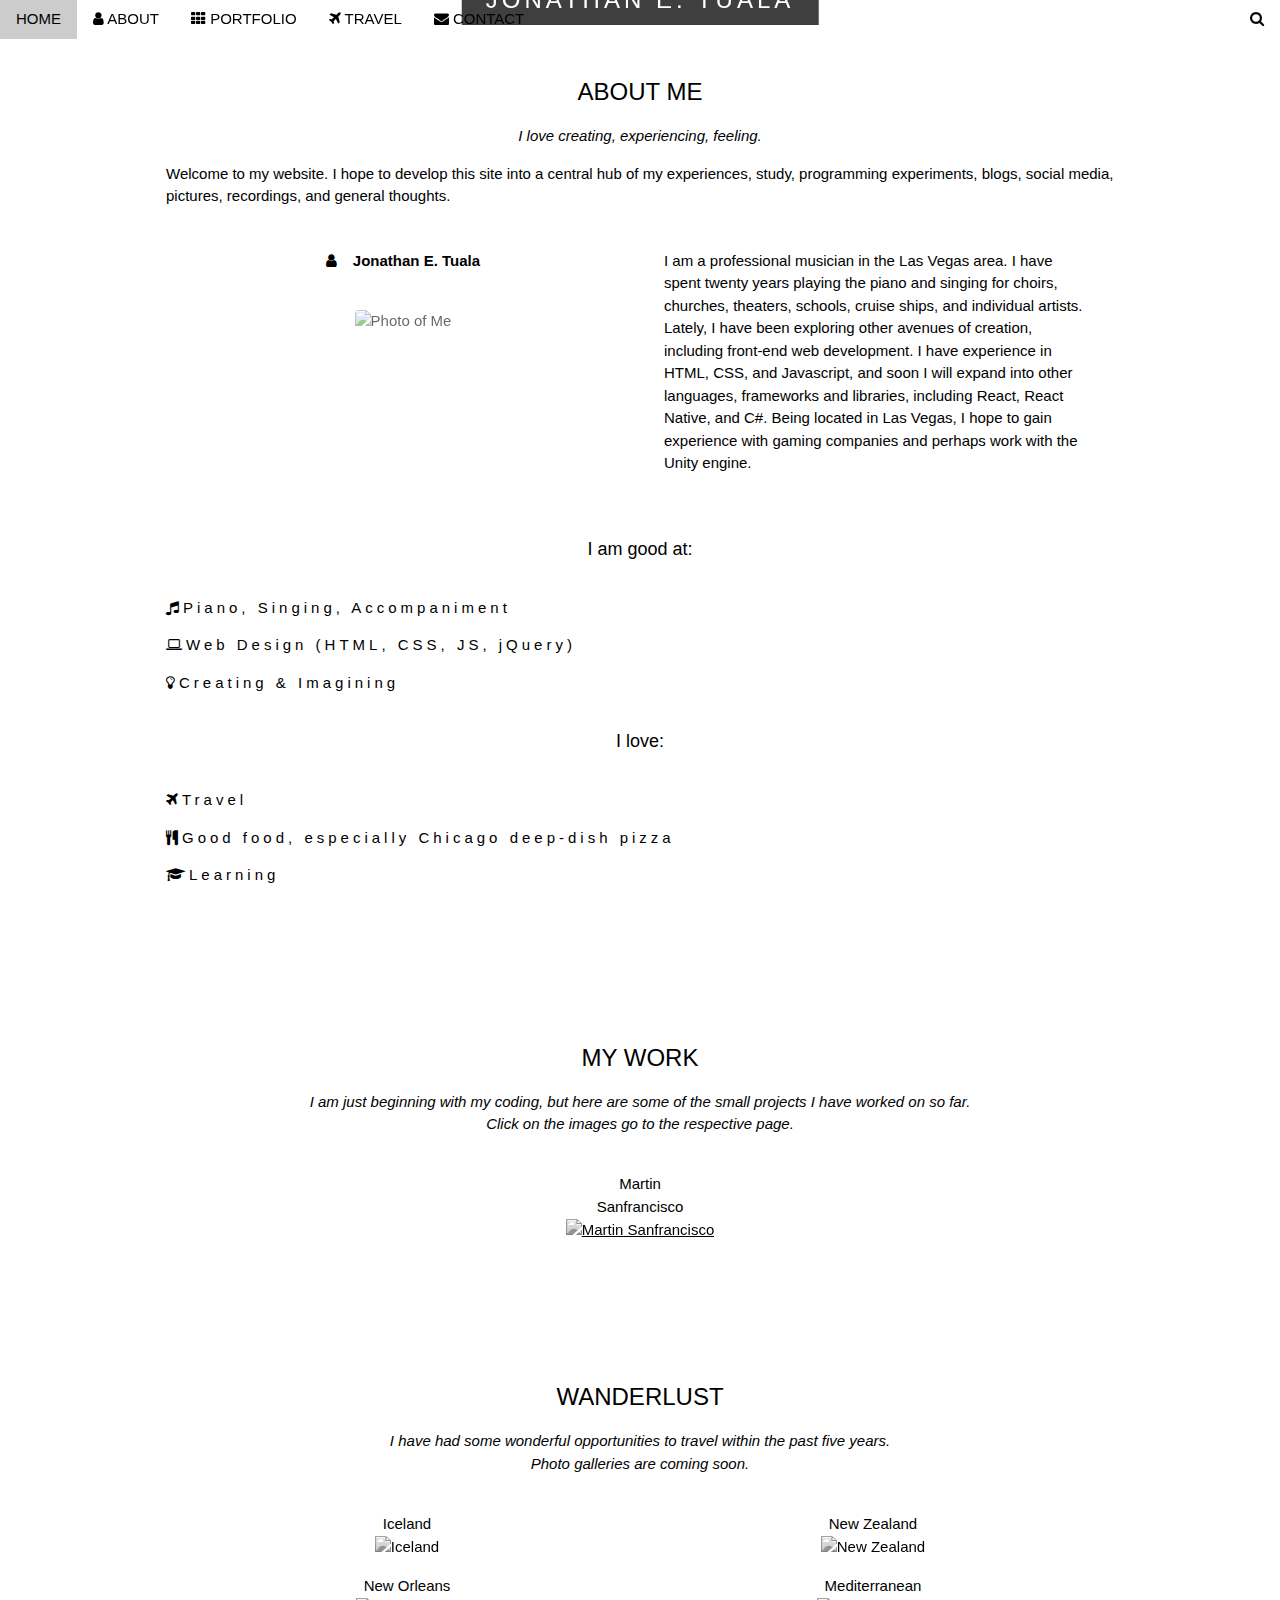
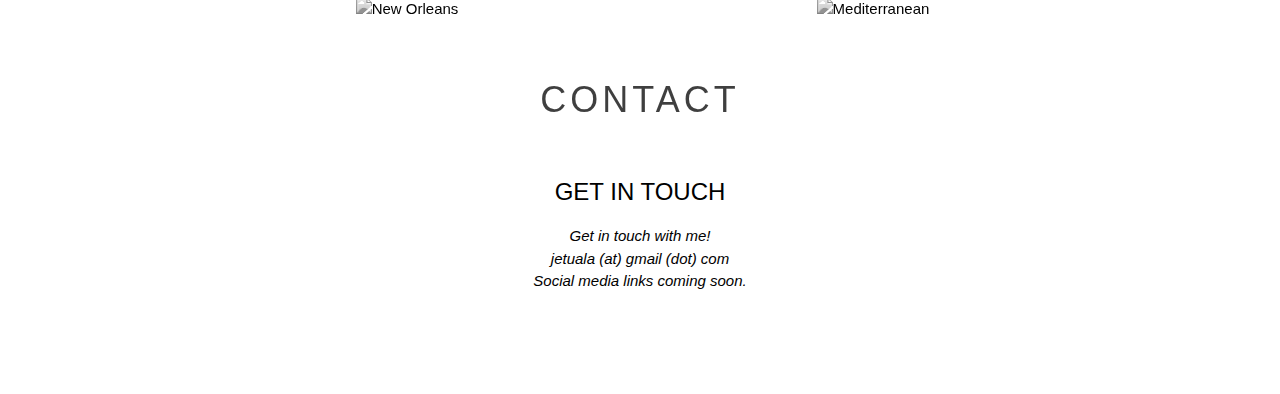
==== indexjonathan.html @ a67e8d63 "Add files via upload" ====
<!doctype html>

<html lang="en">
<head>
  <meta charset="utf-8">

  <title>Jonathan E. Tuala</title>
  <meta name="description" content="Homepage">
  <meta name="author" content="Jonathan E. Tuala">
  <link rel="stylesheet" href="https://www.w3schools.com/w3css/4/w3.css">
  <link rel="stylesheet" href="https://fonts.googleapis.com/css?family=Lato">
  <link rel="stylesheet" href="https://cdnjs.cloudflare.com/ajax/libs/font-awesome/4.7.0/css/font-awesome.min.css">
  <link rel="stylesheet" href="styles.css">

  <!--[if lt IE 9]>
    <script src="https://cdnjs.cloudflare.com/ajax/libs/html5shiv/3.7.3/html5shiv.js"></script>
  <![endif]-->
</head>

<body>

  <!-- Navbar (sit on top) -->
  <div class="w3-top">
    <div class="w3-bar" id="myNavbar">
      <a class="w3-bar-item w3-button w3-hover-black w3-hide-medium w3-hide-large w3-right" href="javascript:void(0);" onclick="toggleFunction()" title="Toggle Navigation Menu">
        <i class="fa fa-bars"></i>
      </a>
      <a href="#home" class="w3-bar-item w3-button">HOME</a>
      <a href="#about" class="w3-bar-item w3-button w3-hide-small"><i class="fa fa-user"></i> ABOUT</a>
      <a href="#portfolio" class="w3-bar-item w3-button w3-hide-small"><i class="fa fa-th"></i> PORTFOLIO</a>
      <a href="#travel" class="w3-bar-item w3-button w3-hide-small"><i class="fa fa-plane"></i> TRAVEL</a>
      <a href="#contact" class="w3-bar-item w3-button w3-hide-small"><i class="fa fa-envelope"></i> CONTACT</a>
      <a href="#" class="w3-bar-item w3-button w3-hide-small w3-right w3-hover-red">
        <i class="fa fa-search"></i>
      </a>
    </div>
  </div>
  <div class="bgimg-1 w3-display-container w3-opacity-min" id="home">
    <div class="w3-display-middle" style="white-space:nowrap;">
      <span class="w3-center w3-padding-large w3-black w3-xlarge w3-wide w3-animate-opacity"><span class="red">J</span>ONATHAN <span class="red">E</span>. <span class="red">T</span>UALA</span>
    </div>
  </div>

  <div class="w3-content w3-container w3-padding-64" id="about">
  <h3 class="w3-center">ABOUT ME</h3>
  <p class="w3-center"><em>I love creating, experiencing, feeling.</em></p>
  <p>Welcome to my website. I hope to develop this site into a central hub of my experiences, study, programming experiments, blogs, social media, pictures, recordings, and general thoughts.</p>
  <div class="w3-row">
    <div class="w3-col m6 w3-center w3-padding-large">
      <p><b><i class="fa fa-user w3-margin-right"></i><span class="red">J</span>onathan <span class="red">E</span>. <span class="red">T</span>uala</b></p><br>
      <img src="../images/jonathan_6133.jpg" class="w3-round w3-image w3-opacity w3-hover-opacity-off" alt="Photo of Me" width="200" height="100">
    </div>

    <!-- Hide this text on small devices -->
    <div class="w3-col m6 w3-hide-small w3-padding-large">
      <p>I am a professional musician in the Las Vegas area. I have spent twenty years playing the piano and singing for choirs, churches, theaters, schools, cruise ships, and individual artists. Lately, I have been exploring other avenues of creation, including front-end web development. I have experience in HTML, CSS, and Javascript, and soon I will expand into other languages, frameworks and libraries, including React, React Native, and C#. Being located in Las Vegas, I hope to gain experience with gaming companies and perhaps work with the Unity engine.</p>
    </div>
  </div>
  <p class="w3-large w3-center w3-padding-16">I am good at:</p>
  <p class="w3-wide"><i class="fa fa-music"></i>Piano, Singing, Accompaniment</p>
  <p class="w3-wide"><i class="fa fa-laptop"></i>Web Design (HTML, CSS, JS, jQuery)</p>
  <p class="w3-wide"><i class="fa fa-lightbulb-o"></i>Creating &#38; Imagining</p>
  <p class="w3-large w3-center w3-padding-16">I love:</p>
  <p class="w3-wide"><i class="fa fa-plane"></i>Travel</p>
  <p class="w3-wide"><i class="fa fa-cutlery"></i>Good food, especially Chicago deep-dish pizza</p>
  <p class="w3-wide"><i class="fa fa-graduation-cap"></i>Learning</p>
</div>

<!-- Second Parallax Image with Portfolio Text -->
<div class="bgimg-2 w3-display-container w3-opacity-min">
  <div class="w3-display-middle">
    <span class="w3-xxlarge w3-text-white w3-wide"><span class="red">P</span>ORTFOLIO</span>
  </div>
</div>

<!-- Container (Portfolio Section) -->
<div class="w3-content w3-container w3-padding-64" id="portfolio">
  <h3 class="w3-center">MY WORK</h3>
  <p class="w3-center"><em>I am just beginning with my coding, but here are some of the small projects I have worked on so far.<br> Click on the images go to the respective page.</em></p><br>

  <!-- Responsive Grid. Four columns on tablets, laptops and desktops. Will stack on mobile devices/small screens (100% width) -->
  <div class="w3-row-padding w3-center">
    <!-- <div class="w3-col m6 image-container">
      <div class="centered">Quiz App</div>
      <a href="quiz.html">
        <img src="../images/jean-victor-balin-unknown-red-300px.png" style="width:200px" onclick="onClick(this)" class="w3-hover-opacity w3-grayscale-max" alt="Quiz App">
      </a>
    </div>

    <div class="w3-col m6 image-container">
      <div class="centered">Opera<br>Singer</div>
      <a href="singer.html">
        <img src="../images/classical-clipart-7.jpg" style="width:200px" onclick="onClick(this)" class="w3-hover-opacity w3-grayscale-max" alt="Young Opera Singer">
      </a>
    </div>

    <div class="w3-col m3">
      <img src="/w3images/p3.jpg" style="width:100%" onclick="onClick(this)" class="w3-hover-opacity" alt="Bear closeup">
    </div>

    <div class="w3-col m3">
      <img src="/w3images/p4.jpg" style="width:100%" onclick="onClick(this)" class="w3-hover-opacity" alt="Quiet ocean">
    </div>
  </div>

  <div class="w3-row-padding w3-center w3-section">
    <div class="w3-col m6 image-container">
      <div class="centered">Random<br>Quotes</div>
      <img src="../images/placeholder-256x256.gif" style="width:200px" onclick="onClick(this)" class="w3-hover-opacity w3-grayscale-max" alt="Random Quote Generator">
    </div> -->

    <div class="w3-col m12 image-container">
      <div class="centered">Martin<br>Sanfrancisco</div>
      <a href="sanfrancisco.html"><img src="../images/earth-clip-art-1194984395619889880earth_globe_dan_gerhrads_01.svg.med.png" style="width:200px" class="w3-hover-opacity w3-grayscale-max" alt="Martin Sanfrancisco"></a>
    </div>

    <!-- <div class="w3-col m3">
      <img src="/w3images/p7.jpg" style="width:100%" onclick="onClick(this)" class="w3-hover-opacity" alt="Empty ghost train">
    </div>

    <div class="w3-col m3">
      <img src="/w3images/p8.jpg" style="width:100%" onclick="onClick(this)" class="w3-hover-opacity" alt="Sailing">
    </div> -->
    <!-- <button class="w3-button w3-padding-large w3-light-grey" style="margin-top:64px">LOAD MORE</button> -->
  </div>
</div>

<!-- Modal for full size images on click-->
<!-- <div id="modal01" class="w3-modal w3-black" onclick="this.style.display='none'">
  <span class="w3-button w3-large w3-black w3-display-topright" title="Close Modal Image"><i class="fa fa-remove"></i></span>
  <div class="w3-modal-content w3-animate-zoom w3-center w3-transparent w3-padding-64">
    <img id="img01" class="w3-image">
    <p id="caption" class="w3-opacity w3-large"></p>
  </div>
</div> -->

<!-- Third Parallax Image with Travel Text -->
<div class="bgimg-3 w3-display-container w3-opacity-min">
  <div class="w3-display-middle">
    <span class="w3-xxlarge w3-text-white w3-wide"><span class="red">T</span>RAVEL</span>
  </div>
</div>

<div class="w3-content w3-container w3-padding-64" id="travel">
  <h3 class="w3-center">WANDERLUST</h3>
  <p class="w3-center"><em>I have had some wonderful opportunities to travel within the past five years.<br> Photo galleries are coming soon.</em></p><br>


  <!-- Responsive Grid. Two columns on tablets, laptops and desktops. Will stack on mobile devices/small screens (100% width) -->
  <!-- SLIDE SHOW FOR EACH PAGE JONATHAN!!!!!-->
  <div class="w3-row-padding w3-center">
    <div class="w3-col m6 image-container">
      <div class="centered">Iceland</div>
      <img src="../images/pictures_originals_2015_World___Iceland_Northern_Lights_in_Iceland_095264_.jpg" style="width:100%; height:100%" onclick="onClick(this)" class="w3-hover-opacity w3-grayscale-max" alt="Iceland">
    </div>

    <div class="w3-col m6 image-container">
      <div class="centered">New Zealand</div>
      <img src="../images/house-2616607_1920.jpg" style="width:100%; height:100%;" onclick="onClick(this)" class="w3-hover-opacity w3-grayscale-max" alt="New Zealand">
    </div>
  </div>
  <div class="w3-row-padding w3-center w3-section">
    <div class="w3-col m6 image-container">
      <div class="centered">New Orleans</div>
      <img src="../images/neworleans.jpg" style="width:100%" onclick="onClick(this)" class="w3-hover-opacity w3-grayscale-max" alt="New Orleans">
    </div>

    <div class="w3-col m6 image-container">
      <div class="centered">Mediterranean</div>
      <img src="../images/europe_croatia_mediterranean_rovinj_69337_1920x1080.jpg" style="width:100%" onclick="onClick(this)" class="w3-hover-opacity w3-grayscale-max" alt="Mediterranean">
    </div>
  </div>
</div>

<!-- Fourth Parallax Image with Contact Info -->
<div class="bgimg-4 w3-display-container w3-opacity-min">
  <div class="w3-display-middle">
    <span class="w3-xxlarge w3-text-black w3-wide"><span class="red">C</span>ONTACT</span>
  </div>
</div>

  <div class="w3-content w3-container w3-padding-64" id="contact">
    <h3 class="w3-center">GET IN TOUCH</h3>
    <p class="w3-center"><em>Get in touch with me!<br> jetuala (at) gmail (dot) com <br>Social media links coming soon.</em></p><br>
  </div>


  <script src="script.js"></script>
</body>
</html>
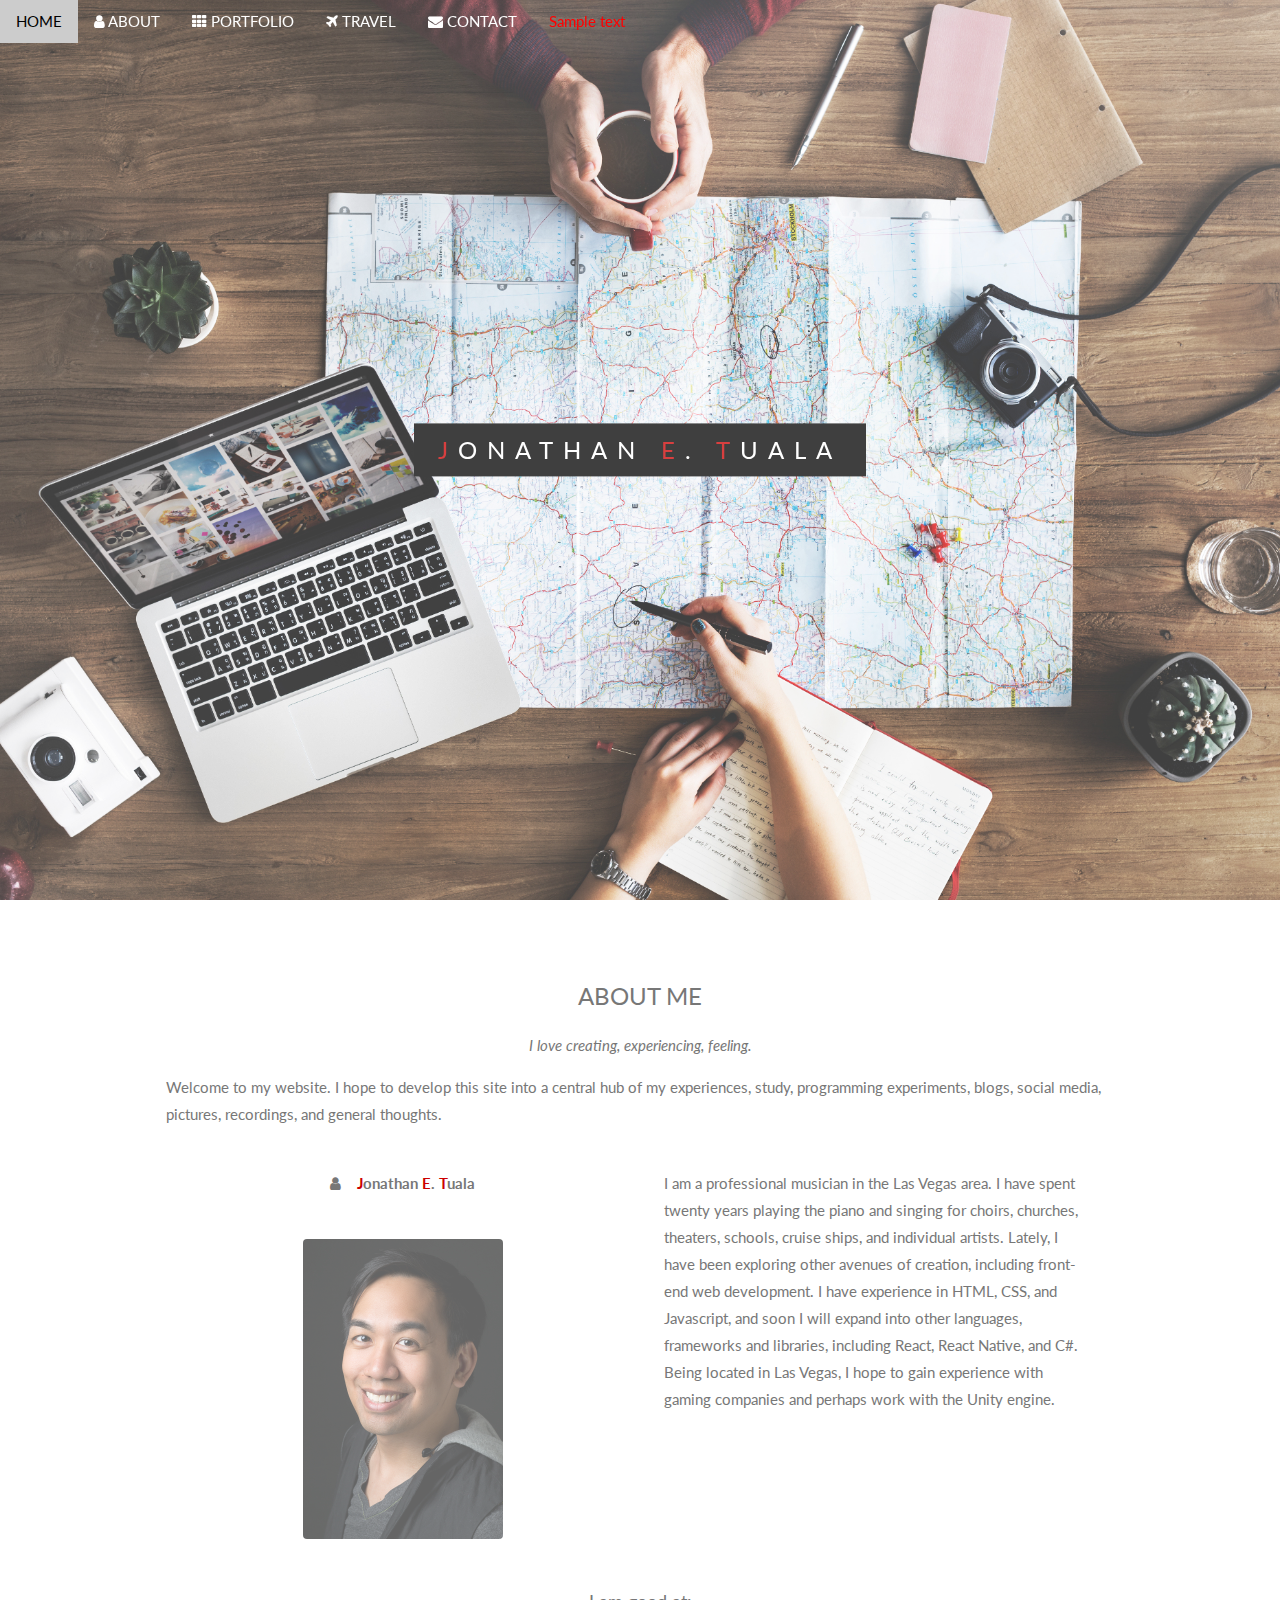
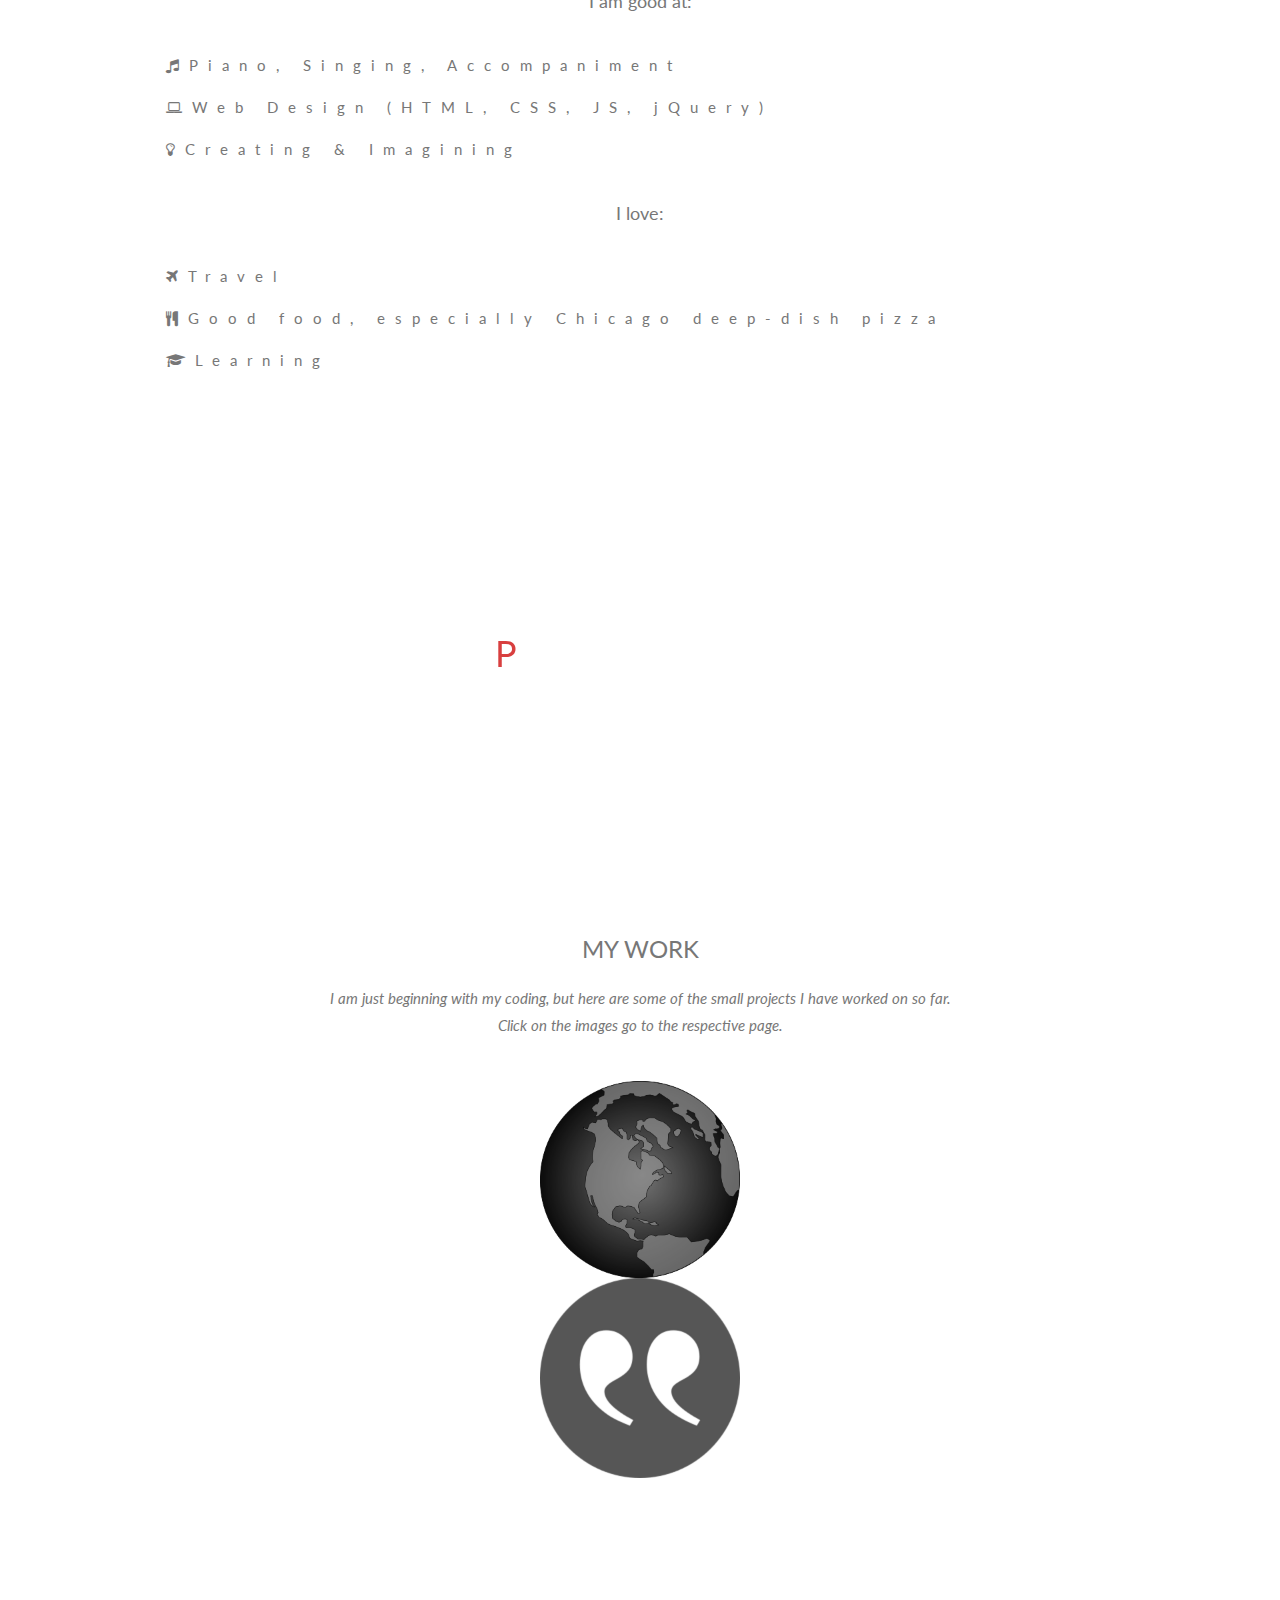
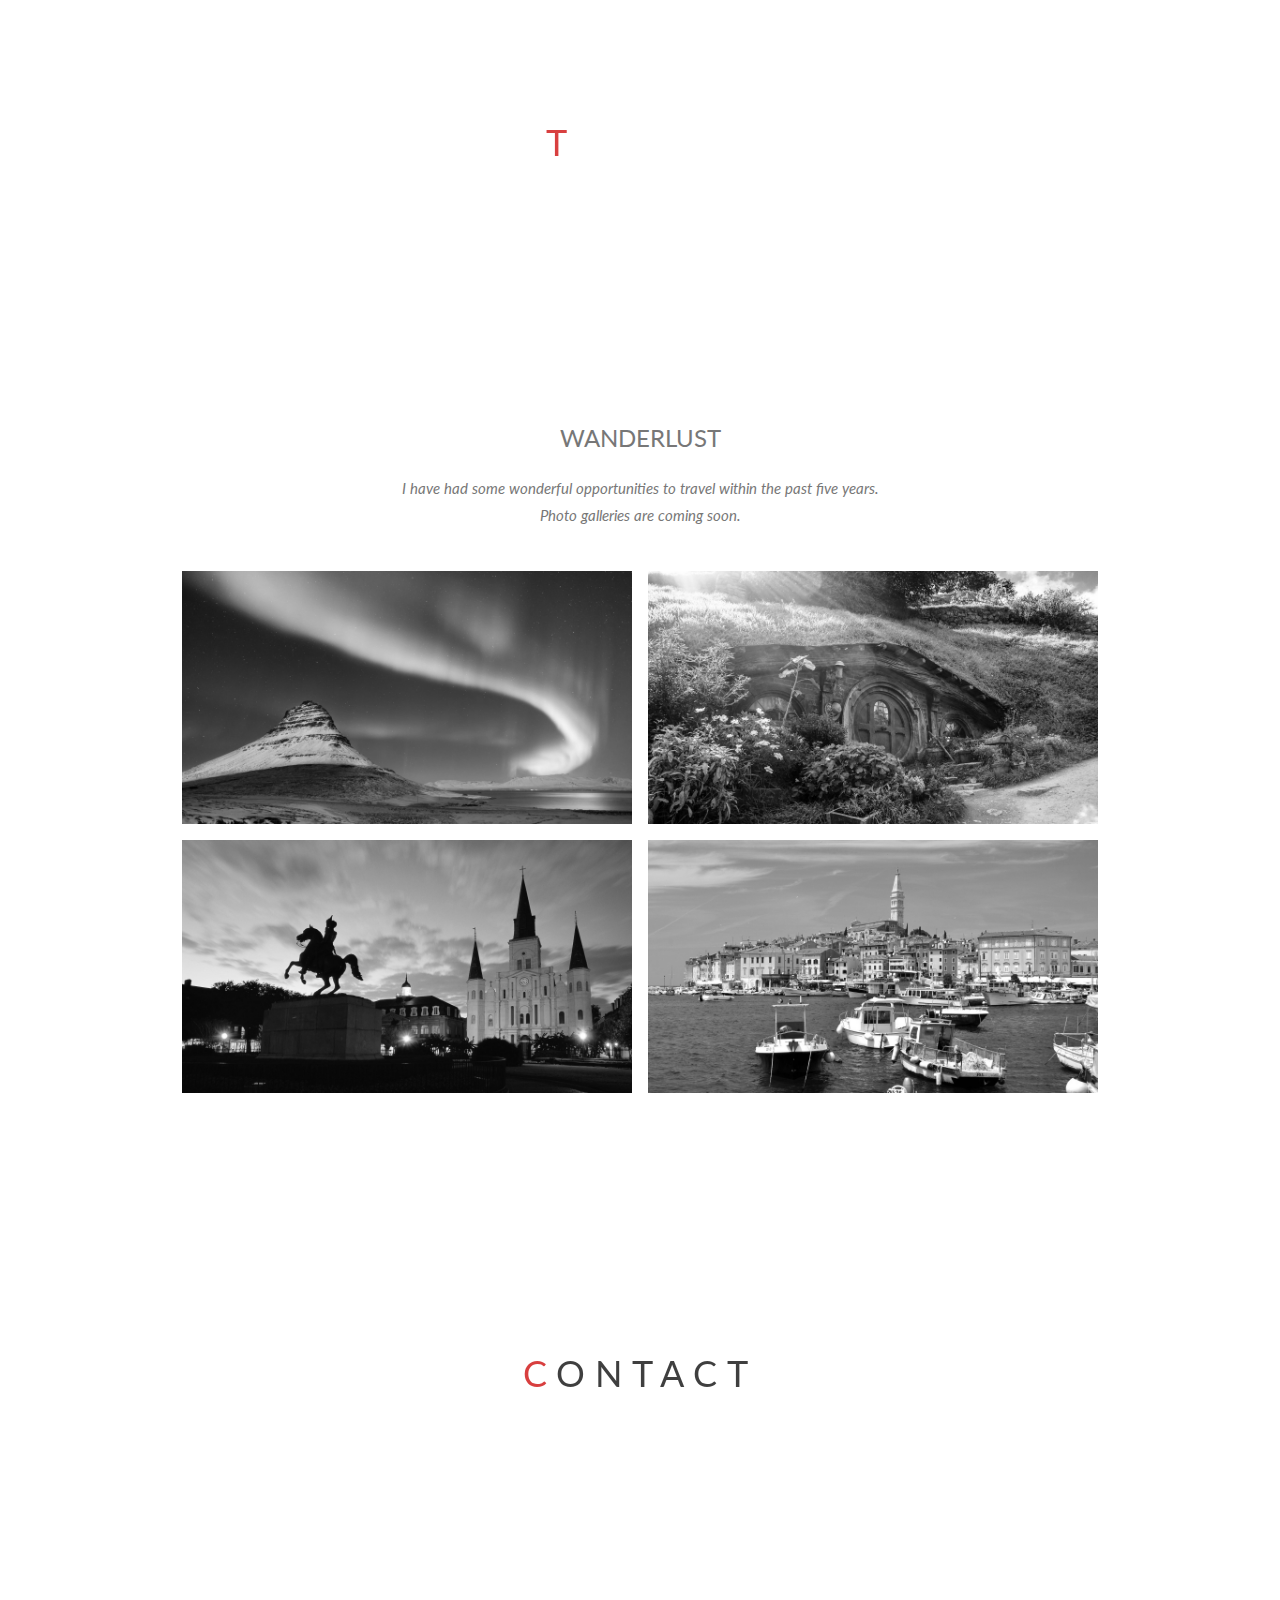
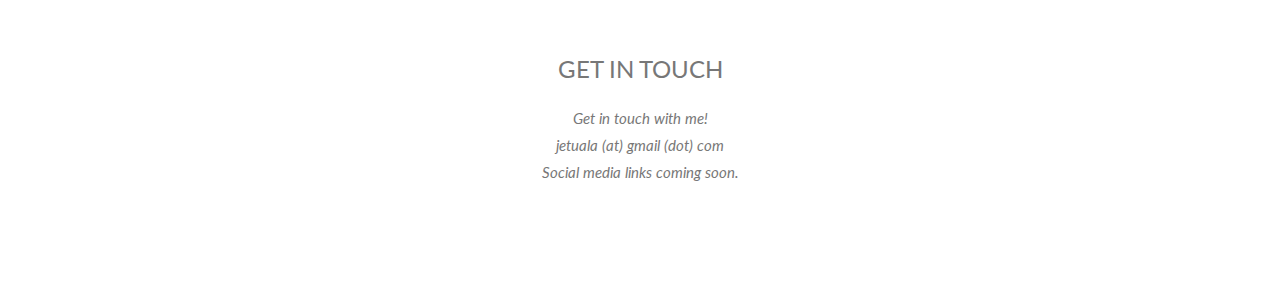
==== commit 917f7de2: "homepage" ====
--- a/indexjonathan.html
+++ b/indexjonathan.html
@@ -31,8 +31,8 @@
       <a href="#travel" class="w3-bar-item w3-button w3-hide-small"><i class="fa fa-plane"></i> TRAVEL</a>
       <a href="#contact" class="w3-bar-item w3-button w3-hide-small"><i class="fa fa-envelope"></i> CONTACT</a>
       <a href="#" class="w3-bar-item w3-button w3-hide-small w3-right w3-hover-red">
-        <i class="fa fa-search"></i>
       </a>
+      <div id="quote" class="w3-bar-item" style="color:red">Sample text</div>
     </div>
   </div>
   <div class="bgimg-1 w3-display-container w3-opacity-min" id="home">
@@ -48,7 +48,7 @@
   <div class="w3-row">
     <div class="w3-col m6 w3-center w3-padding-large">
       <p><b><i class="fa fa-user w3-margin-right"></i><span class="red">J</span>onathan <span class="red">E</span>. <span class="red">T</span>uala</b></p><br>
-      <img src="../images/jonathan_6133.jpg" class="w3-round w3-image w3-opacity w3-hover-opacity-off" alt="Photo of Me" width="200" height="100">
+      <img src="images/jonathan_6133.jpg" class="w3-round w3-image w3-opacity w3-hover-opacity-off" alt="Photo of Me" width="200" height="100">
     </div>
 
     <!-- Hide this text on small devices -->
@@ -86,14 +86,9 @@
         <img src="../images/jean-victor-balin-unknown-red-300px.png" style="width:200px" onclick="onClick(this)" class="w3-hover-opacity w3-grayscale-max" alt="Quiz App">
       </a>
     </div>
+    -->
 
-    <div class="w3-col m6 image-container">
-      <div class="centered">Opera<br>Singer</div>
-      <a href="singer.html">
-        <img src="../images/classical-clipart-7.jpg" style="width:200px" onclick="onClick(this)" class="w3-hover-opacity w3-grayscale-max" alt="Young Opera Singer">
-      </a>
-    </div>
-
+    <!--
     <div class="w3-col m3">
       <img src="/w3images/p3.jpg" style="width:100%" onclick="onClick(this)" class="w3-hover-opacity" alt="Bear closeup">
     </div>
@@ -111,7 +106,14 @@
 
     <div class="w3-col m12 image-container">
       <div class="centered">Martin<br>Sanfrancisco</div>
-      <a href="sanfrancisco.html"><img src="../images/earth-clip-art-1194984395619889880earth_globe_dan_gerhrads_01.svg.med.png" style="width:200px" class="w3-hover-opacity w3-grayscale-max" alt="Martin Sanfrancisco"></a>
+      <a href="sanfrancisco.html"><img src="images/earth-clip-art.png" style="width:200px" class="w3-hover-opacity w3-grayscale-max" alt="Martin Sanfrancisco"></a>
+    </div>
+
+    <div class="w3-col m12 image-container">
+      <div class="centered" style="font-size: 1.5em">Random Quotes<br><i>In progress</i></div>
+      <a href="../RandomQuoteMachine/index.html">
+        <img src="images/quote.png" style="width:200px" onclick="onClick(this)" class="w3-hover-opacity w3-grayscale-max" alt="Random Quotes">
+      </a>
     </div>
 
     <!-- <div class="w3-col m3">
@@ -151,23 +153,23 @@
   <div class="w3-row-padding w3-center">
     <div class="w3-col m6 image-container">
       <div class="centered">Iceland</div>
-      <img src="../images/pictures_originals_2015_World___Iceland_Northern_Lights_in_Iceland_095264_.jpg" style="width:100%; height:100%" onclick="onClick(this)" class="w3-hover-opacity w3-grayscale-max" alt="Iceland">
+      <img src="images/pictures_originals_2015_World___Iceland_Northern_Lights_in_Iceland_095264_.jpg" style="width:100%; height:100%" onclick="onClick(this)" class="w3-hover-opacity w3-grayscale-max" alt="Iceland">
     </div>
 
     <div class="w3-col m6 image-container">
       <div class="centered">New Zealand</div>
-      <img src="../images/house-2616607_1920.jpg" style="width:100%; height:100%;" onclick="onClick(this)" class="w3-hover-opacity w3-grayscale-max" alt="New Zealand">
+      <img src="images/house-2616607_1920.jpg" style="width:100%; height:100%;" onclick="onClick(this)" class="w3-hover-opacity w3-grayscale-max" alt="New Zealand">
     </div>
   </div>
   <div class="w3-row-padding w3-center w3-section">
     <div class="w3-col m6 image-container">
       <div class="centered">New Orleans</div>
-      <img src="../images/neworleans.jpg" style="width:100%" onclick="onClick(this)" class="w3-hover-opacity w3-grayscale-max" alt="New Orleans">
+      <img src="images/neworleans.jpg" style="width:100%" onclick="onClick(this)" class="w3-hover-opacity w3-grayscale-max" alt="New Orleans">
     </div>
 
     <div class="w3-col m6 image-container">
       <div class="centered">Mediterranean</div>
-      <img src="../images/europe_croatia_mediterranean_rovinj_69337_1920x1080.jpg" style="width:100%" onclick="onClick(this)" class="w3-hover-opacity w3-grayscale-max" alt="Mediterranean">
+      <img src="images/europe_croatia_mediterranean_rovinj_69337_1920x1080.jpg" style="width:100%" onclick="onClick(this)" class="w3-hover-opacity w3-grayscale-max" alt="Mediterranean">
     </div>
   </div>
 </div>
--- a/styles.css
+++ b/styles.css
@@ -0,0 +1,86 @@
+body,h1,h2,h3,h4,h5,h6 {font-family: "Lato", sans-serif;}
+body, html {
+    height: 100%;
+    color: #777;
+    line-height: 1.8;
+}
+
+h1, h2 {
+  text-align: center;
+  padding-top: 50px;
+}
+
+.red {
+  color: #cc0000;
+}
+
+#quote {
+  text-align: right;
+}
+
+/* Create a Parallax Effect */
+.bgimg-1, .bgimg-2, .bgimg-3, .bgimg-4 {
+    background-attachment: fixed;
+    background-position: center;
+    background-repeat: no-repeat;
+    background-size: cover;
+}
+
+/* First image (Logo. Full height) */
+.bgimg-1 {
+    background-image: url('images/background-small.jpeg');
+    min-height: 100%;
+}
+
+/* Second image (Portfolio) */
+.bgimg-2 {
+    background-image: url("images/piano.jpeg");
+    min-height: 400px;
+}
+
+/* Third image (Travel) */
+.bgimg-3 {
+    background-image: url("images/black-and-white-sky-flying-holiday.jpg");
+    min-height: 400px;
+}
+
+/* Fourth image (Contact) */
+.bgimg-4 {
+    background-image: url("images/pexels-photo-263564.jpeg");
+    min-height: 400px;
+}
+
+.image-container {
+    position: relative;
+    text-align: center;
+    color: white;
+}
+
+.centered {
+    color: red;
+    font-size: 2em;
+    position: absolute;
+    top: 50%;
+    left: 50%;
+    transform: translate(-50%, -50%);
+}
+
+#sanfrancisco {
+	display: block;
+	margin: auto;
+}
+
+.w3-wide {letter-spacing: 10px;}
+/*.w3-hover-opacity {cursor: pointer;}*/
+.w3-grayscale-max:hover {
+  -webkit-filter: blur(5px); /* Safari 6.0 - 9.0 */
+  filter: blur(5px);
+}
+.w3-bar-item {color: white;}
+
+/* Turn off parallax scrolling for tablets and phones */
+@media only screen and (max-device-width: 1024px) {
+    .bgimg-1, .bgimg-2, .bgimg-3 {
+        background-attachment: scroll;
+    }
+}
